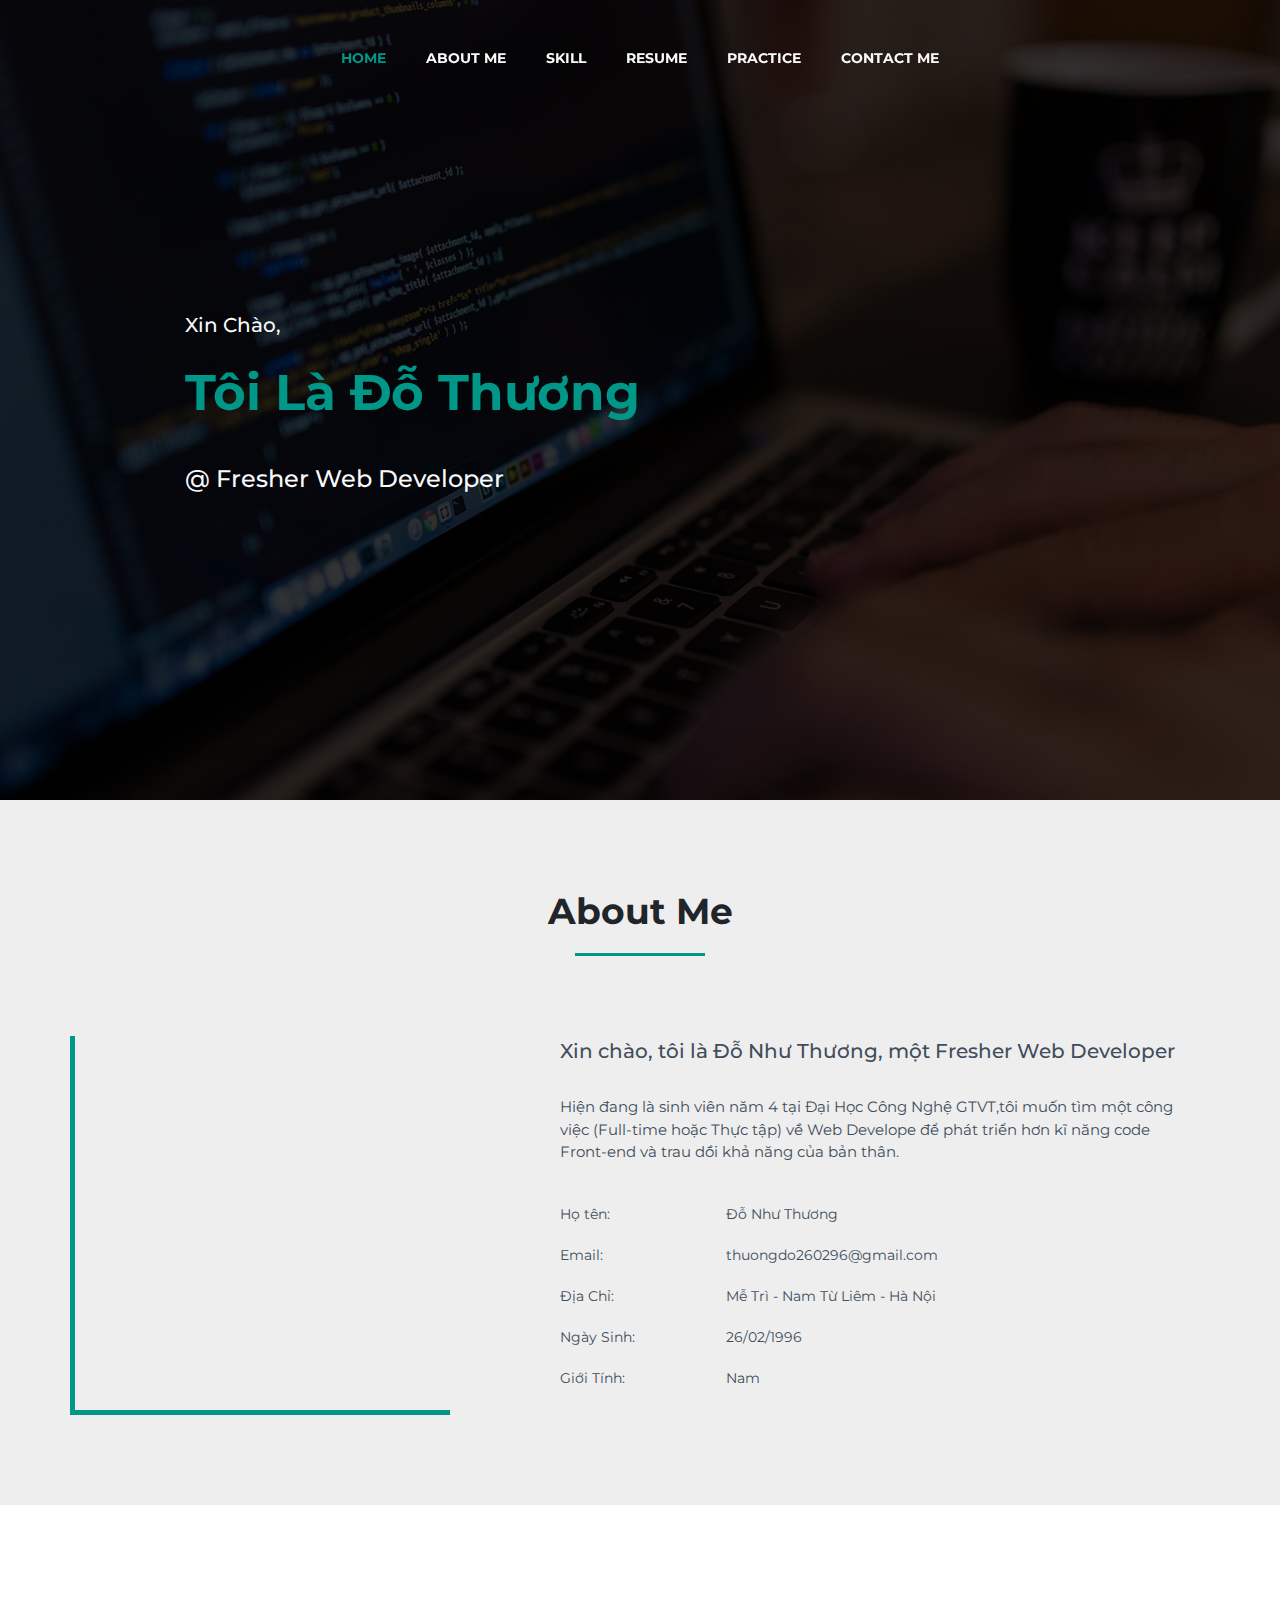
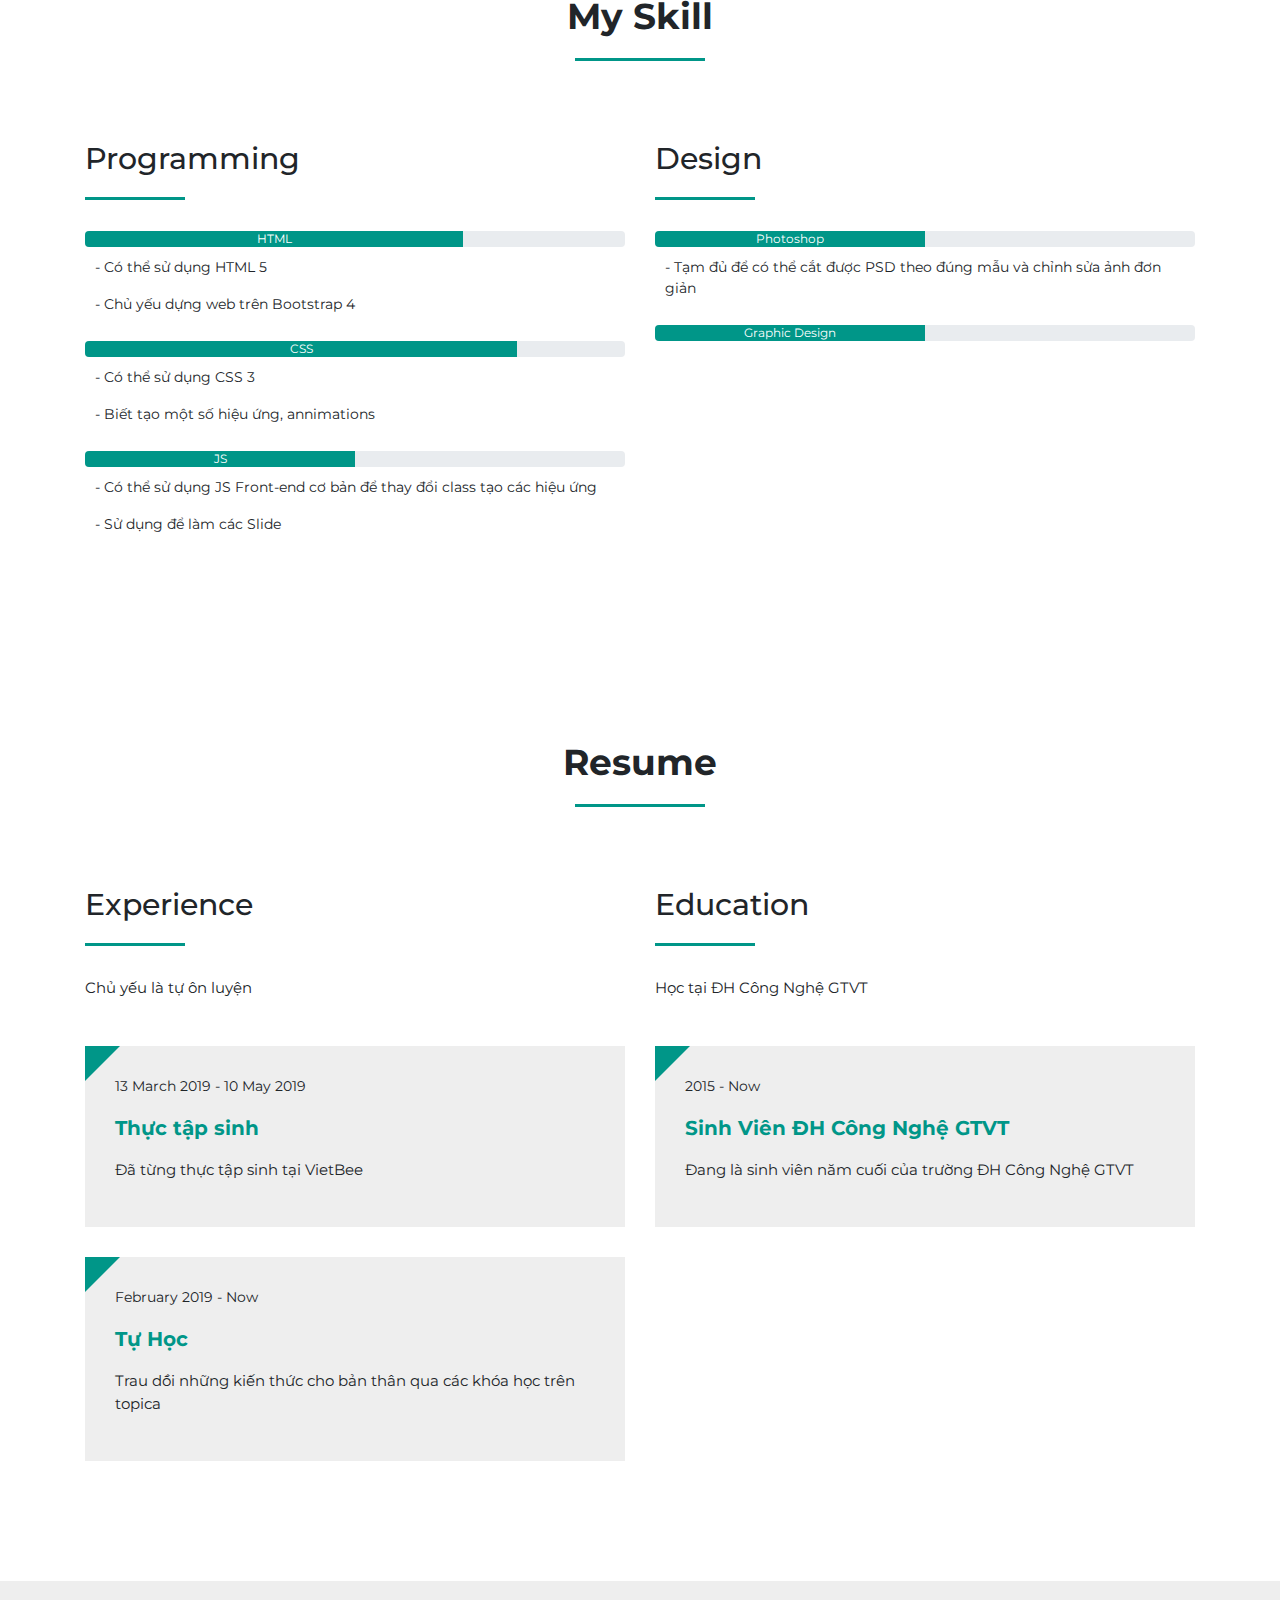
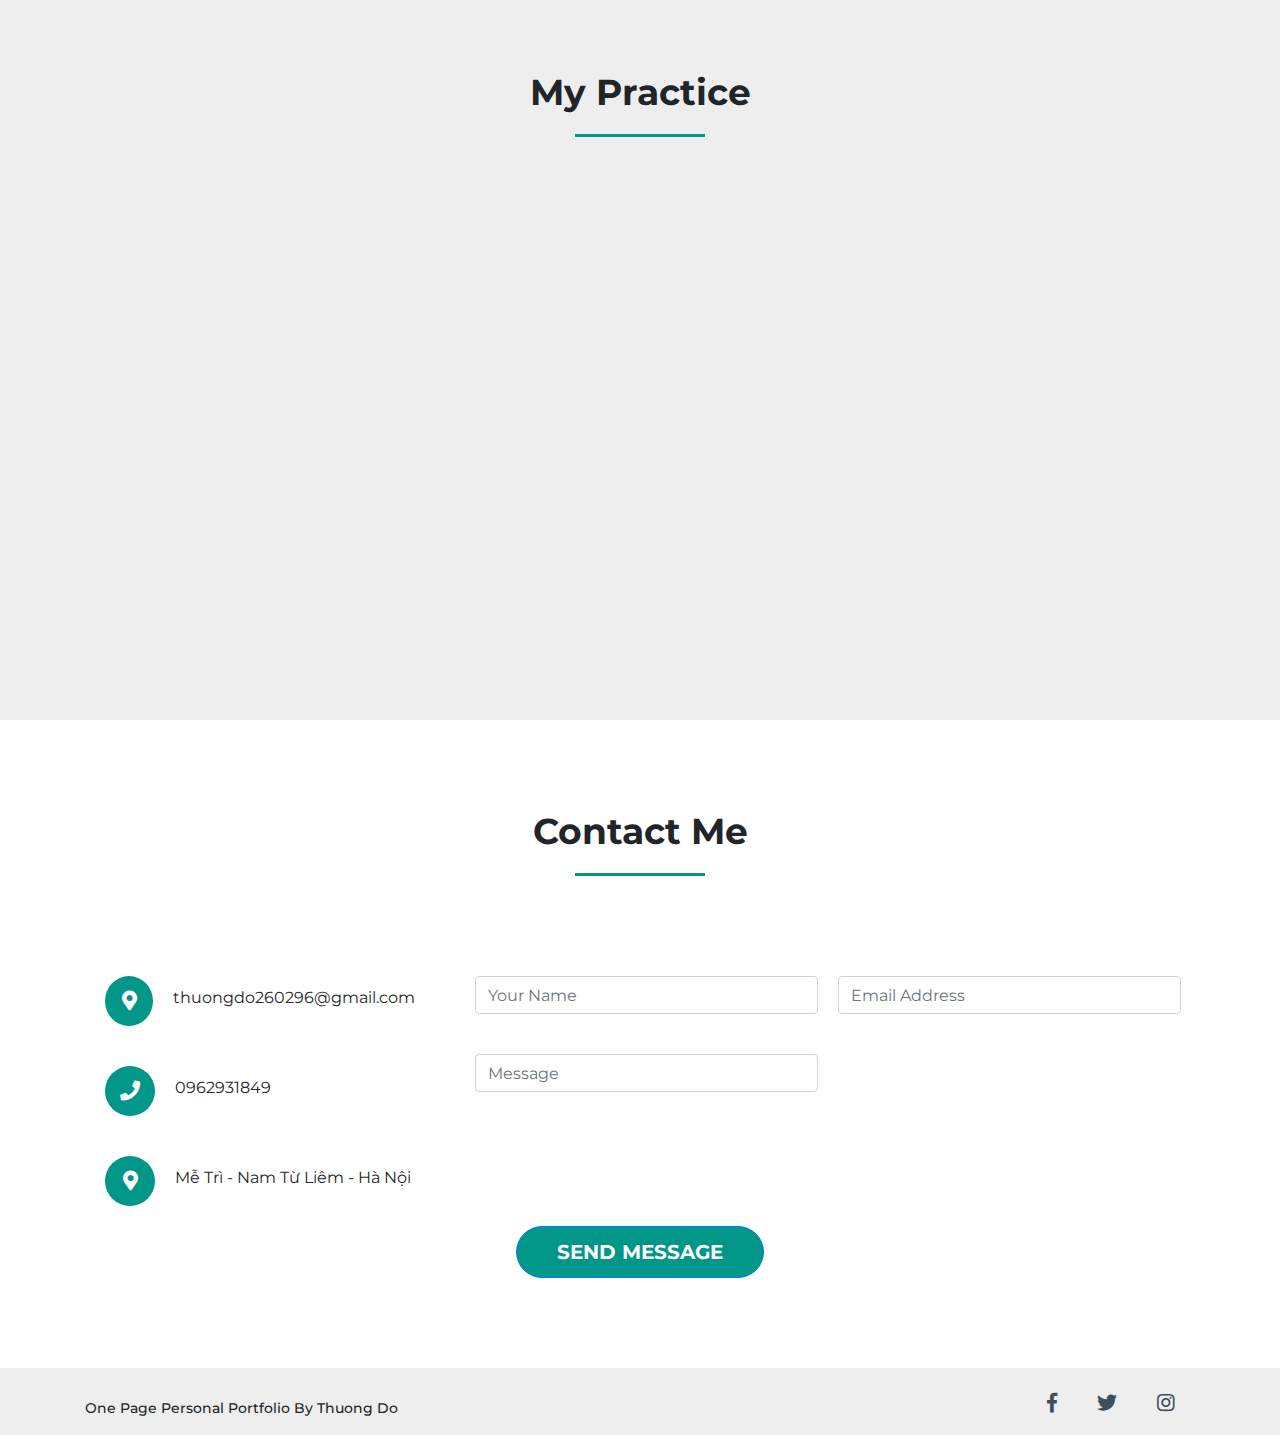
==== index.html @ 025bde71 "Create index.html" ====
<!DOCTYPE html>
<html lang="en">

<head>
	<title> Example </title>
	<meta charset="utf-8">
	<meta name="viewport" content="width=device-width, initial-scale=1">
	<link
		href="https://fonts.googleapis.com/css?family=Montserrat:100,100i,200,200i,300,300i,400,400i,500,500i,600,600i,700,700i,800,800i,900,900i&amp;subset=vietnamese"
		rel="stylesheet">
	<link rel="stylesheet" href="vendor/css/bootstrap.css">
	<link rel="stylesheet" href="fonts/css/all.css">
	<link rel="stylesheet" href="1.css">
</head>

<body>
	<header>
		<nav id="navigation" class="navbar navbar-expand-sm navbar-dark  fixed-top menu">
			<div class="container">
				<button class="navbar-toggler d-lg-none" type="button" data-toggle="collapse"
					data-target="#collapsibleNavId" aria-controls="collapsibleNavId" aria-expanded="false"
					aria-label="Toggle navigation">
					<span class="navbar-toggler-icon"></span>
				</button>
				<div class="collapse navbar-collapse " id="collapsibleNavId">
					<ul class="navbar-nav m-auto">
						<li class="nav-item active">
							<a class="nav-link" href="#">Home</a>
						</li>
						<li class="nav-item">
							<a class="nav-link" href="#">About Me</a>
						</li>
						<li class="nav-item">
							<a class="nav-link" href="#">Skill</a>
						</li>
						<li class="nav-item">
							<a class="nav-link" href="#">Resume</a>
						</li>
						<li class="nav-item">
							<a class="nav-link" href="#">Practice</a>
						</li>
						<li class="nav-item">
							<a class="nav-link" href="#">Contact Me</a>
						</li>
					</ul>
				</div>
			</div>
		</nav>
	</header>
	<!-- End Header -->
	<main>
		<section id="Introduce">
			<div class="container">
				<div class="row">
					<div class="col-sm-6 intro">
						<span>Xin Chào,</span>
						<p class="name">Tôi Là Đỗ Thương</p>
						<p class="job">@ Fresher Web Developer</p>
					</div>
				</div>
			</div>
		</section>
		<section id="About-me">
			<div class="container">
				<h1 class="header_title">About Me</h1>
				<div class="row">
					<div class="col-sm-4 avarta">
						<img src="https://scontent.fhan2-3.fna.fbcdn.net/v/t1.0-9/54437159_595317554268062_2509878183684210688_n.jpg?_nc_cat=109&_nc_oc=AQnxpzO6YaWJVeVp0jOfF9RbmzqZk8jKT8-nE5zVqW6E3BpyYGpbSX0KFMgCcY5oJwk&_nc_ht=scontent.fhan2-3.fna&oh=e70c04e8e7067ce0556969208865bcb5&oe=5D6D8E7A"
							alt="" class="img-fluid">
					</div>
					<div class="col-sm-1"></div>
					<div class="col-sm-7 information">
						<span>Xin chào, tôi là Đỗ Như Thương, một Fresher Web Developer</span>
						<p>Hiện đang là sinh viên năm 4 tại Đại Học Công Nghệ GTVT,tôi muốn tìm một công việc (Full-time
							hoặc Thực tập) về Web Develope để phát triển hơn kĩ năng code Front-end và trau dồi khả năng
							của bản thân. </p>
						<table class="table">
							<tbody>
								<tr>
									<td class="_1st">Họ tên:</td>
									<td class="_2nd">Đỗ Như Thương</td>
								</tr>
								<tr>
									<td class="_1st">Email:</td>
									<td class="_2nd">thuongdo260296@gmail.com</td>
								</tr>
								<tr>
									<td class="_1st">Địa Chỉ:</td>
									<td class="_2nd">Mễ Trì - Nam Từ Liêm - Hà Nội</td>
								</tr>
								<tr>
									<td class="_1st">Ngày Sinh:</td>
									<td class="_2nd">26/02/1996</td>
								</tr>
								<tr>
									<td class="_1st">Giới Tính:</td>
									<td class="_2nd">Nam</td>
								</tr>
							</tbody>
						</table>
					</div>
				</div>
			</div>
		</section>
		<section id="Skill">
			<div class="container">
				<h1 class="header_title">My Skill</h1>
				<div class="row">
					<div class="col-sm-6">
							<h2 class="skill-title">Programming</h2>
						<div class="_1line">
							<div class="subject">
								<div class="progress">
									<div class="progress-bar" role="progressbar" style="width: 70%;" aria-valuenow="25"
										aria-valuemin="0" aria-valuemax="100">HTML</div>
								</div>
							</div>
							<div class="subject-title">
								<p>- Có thể sử dụng HTML 5</p>
								<p>- Chủ yếu dựng web trên Bootstrap 4</p>
							</div>
						</div>
						<div class="_1line">
							<div class="subject">
								<div class="progress">
									<div class="progress-bar" role="progressbar" style="width: 80%;" aria-valuenow="25"
										aria-valuemin="0" aria-valuemax="100">CSS</div>
								</div>
							</div>
							<div class="subject-title">
								<p>- Có thể sử dụng CSS 3 </p>
								<p>- Biết tạo một số hiệu ứng, annimations</p>
							</div>
						</div>
						<div class="_1line">
							<div class="subject">
								<div class="progress">
									<div class="progress-bar" role="progressbar" style="width: 50%;" aria-valuenow="25"
										aria-valuemin="0" aria-valuemax="100">JS</div>
								</div>
							</div>
							<div class="subject-title">
								<p>- Có thể sử dụng JS Front-end cơ bản để thay đổi class tạo các hiệu ứng</p>
								<p>- Sử dụng để làm các Slide</p>
							</div>
						</div>
					</div>
					<div class="col-sm-6">
							<h2 class="skill-title">Design</h2>
						<div class="_1line">
							<div class="subject">
								<div class="progress">
									<div class="progress-bar" role="progressbar" style="width: 50%;" aria-valuenow="25"
										aria-valuemin="0" aria-valuemax="100">Photoshop</div>
								</div>
							</div>
							<div class="subject-title">
								<p>- Tạm đủ để có thể cắt được PSD theo đúng mẫu và chỉnh sửa ảnh đơn giản </p>		
							</div>
						</div>
						<div class="_1line">
								<div class="subject">
									<div class="progress">
										<div class="progress-bar" role="progressbar" style="width: 50%;" aria-valuenow="25"
											aria-valuemin="0" aria-valuemax="100">Graphic Design</div>
									</div>
								</div>
							</div>
					</div>
					</div>
				</div>
			</div>
		</section>
		<section id="Resume">
			<div class="container">
				<h1 class="header_title">Resume</h1>
				<div class="row">
					<div class="col-sm-6">
						<h2 class="skill-title">Experience</h2>
						<p class="skill-title_more">Chủ yếu là tự ôn luyện</p>
						<div class="_1block">
							<p class="time">13 March 2019 - 10 May 2019</p>
							<p class="title-job">Thực tập sinh</p>
							<p class="detail-job">Đã từng thực tập sinh tại VietBee</p>
						</div>
						<div class="_1block">
							<p class="time">  February 2019 - Now</p>
							<p class="title-job">Tự Học</p>
							<p class="detail-job">Trau dồi những kiến thức cho bản thân qua các khóa học trên topica</p>
						</div>
					</div>
					<div class="col-sm-6">
						<h2 class="skill-title">Education</h2>
						<p class="skill-title_more">Học tại ĐH Công Nghệ GTVT</p>
						<div class="_1block">
							<p class="time">2015 - Now</p>
							<p class="title-job">Sinh Viên ĐH Công Nghệ GTVT</p>
							<p class="detail-job">Đang là sinh viên năm cuối của trường ĐH Công Nghệ GTVT</p>
						</div>
					</div>
				</div>
			</div>
		</section>
		<section id="Pratice">
			<div class="container">
				<h2 class="header_title">My Practice</h2>
				<div class="project">
				<div class="row">
					<div class="col-sm-4">
						<div class="_1prj">
							<div class="thumbnails">
								<img src="images/web1.png" alt="" class="img-fluid">
							</div>
							<a href="" class="title-prj">Fix</a>
							<p class="detail-prj">
								-One Page <br>
								-Xây dựng dựa trên Bootstrap 4 <br>
								-Responsive(Mobile Only)
							</p>
							<a href="" class="download">
								<i class="fas fa-download"></i>
								Download Source
							</a>
						</div>
					</div>
					<div class="col-sm-4">
						<div class="_1prj">
							<div class="thumbnails">
								<img src="images/Web2.png" alt=""class="img-fluid">
							</div>
							<a href="" class="title-prj">The Fox</a>
							<p class="detail-prj">
								-One Page <br>
								-Xây dựng dựa trên HTML 5 <br>
								-Sử dụng js để làm slide 
							</p>
							<a href="" class="download">
								<i class="fas fa-download"></i>
								Download Source
							</a>
						</div>
					</div>
					<div class="col-sm-4">
						<div class="_1prj">
							<div class="thumbnails">
								<img src="images/Web3.png" alt=""
									class="img-fluid">
							</div>
							<a href="" class="title-prj">Portfolio</a>
							<p class="detail-prj">
								-One Page <br>
								-Xây dựng dựa trên Bootstrap 4 <br>
								-Responsive
							</p>
							<a href="" class="download">
								<i class="fas fa-download"></i>
								Download Source
							</a>
						</div>
					</div>
					</div>
				</div>
			</div>
		</section>
		<section id="Contact">
			<div class="container">
				<h2 class="header_title">Contact Me</h2>
				<div class="row">
					<div class="col-sm-4">
						<div class="_1block_info">
							<div class="icon">
								<i class="fas fa-map-marker-alt"></i>
							</div>
							<div class="detail">
								<p>thuongdo260296@gmail.com</p>
							</div>
						</div>
						<div class="_1block_info">
							<div class="icon">
								<i class="fas fa-phone" class="icon-phone"></i>
							</div>
							<div class="detail">
								<p>0962931849</p>
							</div>
						</div>
						<div class="_1block_info">
							<div class="icon">
								<i class="fas fa-map-marker-alt" class="icon"></i>
							</div>
							<div class="detail">
								<p>Mễ Trì - Nam Từ Liêm - Hà Nội</p>
							</div>
						</div>
					</div>
					<div class="col-sm-8">
						<form action="trangchu.php" name="formBlock">
							<div class="form-row name">
								<input type="mame" class="form-control" name="" id="" aria-describedby=""
									placeholder="Your Name">
							</div>
							<div class="form-row email">
								<input type="email" class="form-control" name="" id="" aria-describedby=""
									placeholder="Email Address">
							</div>
							<div class="form-row message">
								<input type="massage" class="form-control" name="" id="" aria-describedby=""
									placeholder="Message">
							</div>
						</form>
					</div>
					<div class="btn_message">
							<a name="" id="" class="btn btn-primary" href="#" role="button">Send Message</a>
					</div>
				</div>
			</div>
		</section>
	</main>
	<footer>
		<div id="footer">
		<div class="container">
			<div class="row">
				<div class="col-sm-6">
						<p class="coder">
								One Page Personal Portfolio By Thuong Do
							</p>
				</div>
				<div class="col-sm-6">
				<div class="social">
					<ul>
						<li><a href=""><i class="fab fa-facebook-f"></i></a></li>
						<li><a href=""><i class="fab fa-twitter"></i></a></li>
						<li><a href=""><i class="fab fa-instagram"></i></a></li>
					</ul>
				</div>
				</div>
			</div>
		</div>
	</div>
	</footer>


	<script src="https://code.jquery.com/jquery-3.3.1.slim.min.js"
		integrity="sha384-q8i/X+965DzO0rT7abK41JStQIAqVgRVzpbzo5smXKp4YfRvH+8abtTE1Pi6jizo"
		crossorigin="anonymous"></script>
	<script src="https://cdnjs.cloudflare.com/ajax/libs/popper.js/1.14.7/umd/popper.min.js"
		integrity="sha384-UO2eT0CpHqdSJQ6hJty5KVphtPhzWj9WO1clHTMGa3JDZwrnQq4sF86dIHNDz0W1"
		crossorigin="anonymous"></script>
	<script src="https://stackpath.bootstrapcdn.com/bootstrap/4.3.1/js/bootstrap.min.js"
		integrity="sha384-JjSmVgyd0p3pXB1rRibZUAYoIIy6OrQ6VrjIEaFf/nJGzIxFDsf4x0xIM+B07jRM"
		crossorigin="anonymous"></script>
	<script type="text/javascript" src="1.js"></script>
</body>

</html>
---- 1.css ----
*{margin: 0; padding: 0;} 
/* Navigation */
body,html{
    font-family: 'Montserrat', sans-serif;
}
#navigation #collapsibleNavId ul.navbar-nav li.nav-item{
    list-style: none;
}
#navigation #collapsibleNavId ul.navbar-nav li.nav-item a.nav-link{
    font-size: 14px;
    color: #fafafa;
    font-weight: bold;
    text-transform: uppercase;
    text-decoration: none;
    padding: 40px 20px;
    transition: .4s;
}
#navigation #collapsibleNavId ul.navbar-nav li.nav-item.active a.nav-link,
#navigation #collapsibleNavId ul.navbar-nav li.nav-item:hover a.nav-link{
    color: #009688!important;
}
#Introduce{
    background-size: cover;
    background-attachment: fixed;
    height: 800px;
    background-position: center center;
    background-image: linear-gradient( rgba(0,0,0,0.8), rgba(0,0,0,0.8)), url(images/bg.jpeg);
}

#Introduce .intro{
    padding-top: 310px;
    margin-left: 100px;
}
#Introduce .intro span {
    color: #fafafa;
    font-size: 20px;
    font-weight: 500;
}
#Introduce .intro .name{
    color:#009688;
    font-size: 50px;
    font-weight: 700;
    padding: 15px 0;
    display: block;
    animation: fadeInLeft 1s forwards;
    animation-delay: 0.2s;
}

#Introduce .intro .job {
    color: #fafafa;
    font-size: 24px;
    font-weight: 500;
    animation: fadeInLeft 1s forwards;
    animation-delay: 0.4s;
}
@-webkit-keyframes fadeInLeft{
    from{
        transform: translateX(-100px);
        opacity: 0;
    }
    to{
        transform: translateX(0);
        opacity: 1;
    }
}

#About-me,
#Pratice
{
    padding: 90px 0;
    background: #EEEEEE;
}
#Skill,
#Resume,
#Contact
{
    padding: 90px 0;
}

#About-me .header_title,
#Skill .header_title,
#Resume .header_title,
#Pratice .header_title,
#Contact .header_title{
    font-size: 36px;
    font-weight: 700;
    text-align: center;
    padding-bottom: 10px;
    margin-bottom: 50px;
}

#About-me .header_title::after,
#Skill .header_title::after,
#Resume .header_title::after,
#Pratice .header_title::after,
#Contact .header_title::after{
    content: '';
    background: #009688;
    display: block;
    height: 3px;
    width: 130px;
    margin: 20px auto;
}

#About-me .avarta{
    padding: 0 0 10px 10px;
    border-left: 5px solid #009688;
    border-bottom: 5px solid #009688;
}

#About-me .information span {
    font-size: 20px;
    font-weight: 500;
    color: #404D5B;
}

#About-me .information p {
    font-size: 15px;
    font-weight: 400;
    color: #404D5B;
    margin: 30px 0;
}

#About-me .information .table tbody tr td{
    font-size: 14px;
    font-weight: 400;
    color: #404D5B;
    padding: 10px 0;
    border: none;
}

#Skill ._1line .subject-title{
    font-size: 14px;
    font-weight: 400;
    padding: 10px 10px;
}
#Resume ._1block{
    background: #EEEEEE;
    position: relative; 
    padding: 30px;
    margin-bottom: 30px;
}
#Resume ._1block:hover {
    box-shadow: 0px 4px 1px 0 #00000038;
}
#Resume ._1block::after{
    content: "";
    position: absolute;
    top: 0;
    left: 0;
    z-index: 3;
    width: 0;
    height:0;
    border-left: 35px solid #009688;
    border-bottom: 35px solid transparent;
}
#Resume  h2.skill-title,
#Skill h2.skill-title{
    font-size: 30px;
    font-weight: 500;
    text-align: left;
    padding-bottom: 23px;
}

#Resume  h2.skill-title::after,
#Skill h2.skill-title::after{
    content: '';
    background: #009688;
    display: block;
    height: 3px;
    width: 100px;
    margin-right: 20px auto;
    margin-top: 20px;
}

#Resume p.skill-title_more{
    font-size: 15px;
    font-weight: 400px;
    padding-bottom: 30px;
}

#Resume ._1block p.time{
    font-size: 14px;
    font-weight: 400;
}
#Resume ._1block p.title-job {
    font-size: 20px;
    font-weight: 700;
    color: #009688;
}
#Resume ._1block p.detail-job{
    font-size: 15px;
    font-weight: 400;
}
#Pratice ._1prj{
    background: #EEEEEE;
}

#Pratice ._1prj:hover{
    border: 1px solid #009688;
    opacity: 1;
    visibility: visible;
}
#Pratice ._1prj a.title-prj{
    font-size: 24px;
    font-weight: 500;
    color: #009688;
    text-align: center;
    text-decoration: none;
    display: block;
    margin: 10px 0;
}

#Pratice ._1prj p.detail-prj{
    font-size: 14px;
    font-weight: 400;
    padding: 0 10px;
    padding-bottom: 40px;
}
#Pratice ._1prj a.download{
    font-size: 14px;
    font-weight: 500;
    background: #009688;
    text-decoration: none;
    color: #fafafa;
    display: block;
    border-radius: 2px;
    padding: 10px 20px;
    transition: 0.4s;
}

#Contact ._1block_info {
    display: flex;
    justify-content: center;
    align-items: center;
    padding: 20px 20px;
}
#Contact ._1block_info .icon{
    width: 50px;
    height: 50px;
    line-height: 50px;
    text-decoration: none;
    font-size: 20px;
    text-align: center;
    display: block;
    border-radius: 50%;
    background: #009688;
    color: #fff;
}

#Contact ._1block_info .detail{
    font-size: 16px;
    font-weight: 400;
    flex-grow: 1;
    padding-top: 10px;
    padding-left: 20px;
}

.form-row {
    width: 47%;
    float: left;
    margin: 20px 10px;
} 
#Contact .btn_message{
    margin: auto;   
}
#Contact .btn_message a{
    text-align: center;
    border-radius: 40px;
    background: #009688;
    font-size: 20px;
    font-weight: 700;
    padding: 10px 40px;
    text-transform: uppercase;
}
#Contact .btn_message:hover a{
    color: #009688;
    border: 1px solid #009688;
    background: #ffff;
}

#footer  {
    background: #EEEEEE;
}
#footer .coder{
    font-size: 14px;
    font-weight: 500;
    padding-top: 30px;
}
#footer .social ul{
    float: right;
    list-style: none;
    margin-top: 20px;
}
#footer .social ul li{
    float: left;
    transition: 0.4s;
}

#footer .social ul li a{
    font-size: 20px;
    margin: 0 20px;
    color: #404D5B;
}

#footer .social ul li:hover a{
    color: #009688;
}

.progress-bar{
    background: #009688;
}

/* hieu ung scroll */
.menu.bg {
    background: #404D5B;
    border-bottom: 1px solid #555555;
    box-shadow: 0px 1px 20px 0px #00000042;
    margin-bottom: 0 !important;
    height: 60px;
    transition: 0.4s;
}
.project{
    opacity: 0;
}
.dilen{
	animation: cdlen 1s ease forwards;
}

@-webkit-keyframes cdlen {
	from{transform: translateY(100px); opacity: 0;}
	to{transform: translateY(0px); opacity: 1;}
}

@media(max-width: 576px){
    *{}
    .menu{
        background: #404D5B!important;
    }
    #navigation #collapsibleNavId ul.navbar-nav li.nav-item a.nav-link{
        padding: 10px;
    }

    #Introduce{
        height: 400px;
    }
    #Introduce .intro{
        padding-top: 200px;
    }
    #Introduce .intro span {
        font-size: 20px;
    }
    #Introduce .intro .name{
        font-size: 30px;
    }
    
    #Introduce .intro .job {
        font-size: 15px;
    }
}
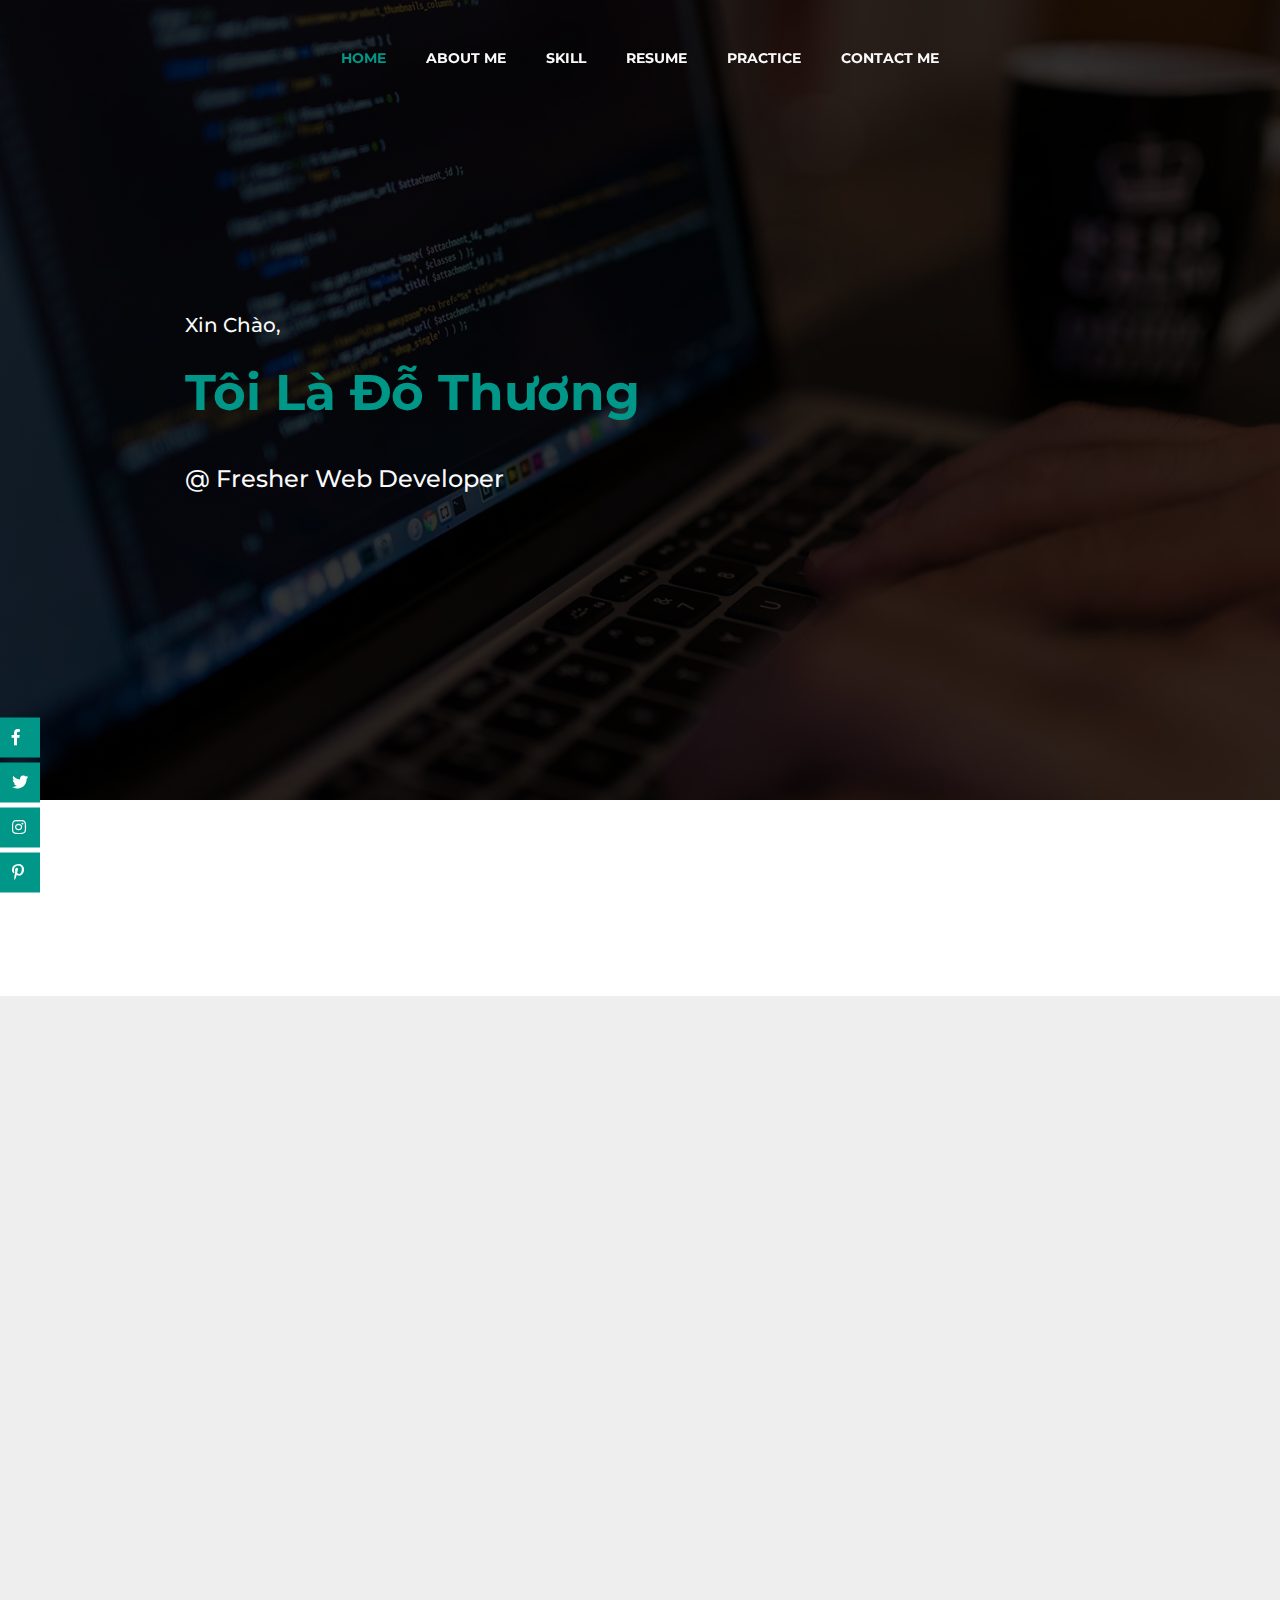
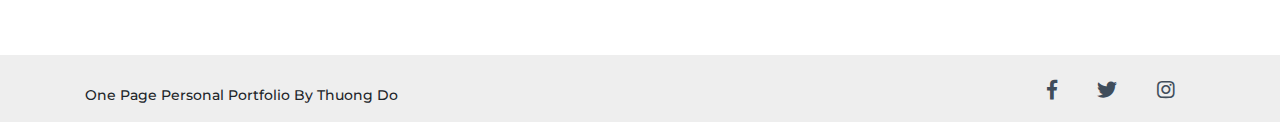
==== commit c76a601e: "Create home page" ====
--- a/index.html
+++ b/index.html
@@ -2,7 +2,7 @@
 <html lang="en">
 
 <head>
-	<title> Example </title>
+	<title> CV ThuongDo </title>
 	<meta charset="utf-8">
 	<meta name="viewport" content="width=device-width, initial-scale=1">
 	<link
@@ -11,6 +11,7 @@
 	<link rel="stylesheet" href="vendor/css/bootstrap.css">
 	<link rel="stylesheet" href="fonts/css/all.css">
 	<link rel="stylesheet" href="1.css">
+	<link rel="stylesheet" href="animate.css">
 </head>
 
 <body>
@@ -28,19 +29,19 @@
 							<a class="nav-link" href="#">Home</a>
 						</li>
 						<li class="nav-item">
-							<a class="nav-link" href="#">About Me</a>
-						</li>
-						<li class="nav-item">
-							<a class="nav-link" href="#">Skill</a>
-						</li>
-						<li class="nav-item">
-							<a class="nav-link" href="#">Resume</a>
-						</li>
-						<li class="nav-item">
-							<a class="nav-link" href="#">Practice</a>
-						</li>
-						<li class="nav-item">
-							<a class="nav-link" href="#">Contact Me</a>
+							<a class="nav-link" href="#About-me">About Me</a>
+						</li>
+						<li class="nav-item">
+							<a class="nav-link" href="#Skill">Skill</a>
+						</li>
+						<li class="nav-item">
+							<a class="nav-link" href="#Resume">Resume</a>
+						</li>
+						<li class="nav-item">
+							<a class="nav-link" href="#Pratice">Practice</a>
+						</li>
+						<li class="nav-item">
+							<a class="nav-link" href="#Contact">Contact Me</a>
 						</li>
 					</ul>
 				</div>
@@ -60,19 +61,26 @@
 				</div>
 			</div>
 		</section>
+		<div class="social-sticky">
+				<ul>
+					<li><a href=""><i class="fab fa-facebook-f"></i></a></li>
+					<li><a href=""><i class="fab fa-twitter"></i></a></li>
+					<li><a href=""><i class="fab fa-instagram"></i></a></li>
+					<li><a href=""><i class="fab fa-pinterest-p"></i></a></li>
+				</ul>
+			</div>
 		<section id="About-me">
 			<div class="container">
-				<h1 class="header_title">About Me</h1>
-				<div class="row">
-					<div class="col-sm-4 avarta">
+				<h1 class="header_title wow fadeInDown">About Me</h1>
+				<div class="row">
+					<div class="col-sm-4 avarta wow fadeInLeft">
 						<img src="https://scontent.fhan2-3.fna.fbcdn.net/v/t1.0-9/54437159_595317554268062_2509878183684210688_n.jpg?_nc_cat=109&_nc_oc=AQnxpzO6YaWJVeVp0jOfF9RbmzqZk8jKT8-nE5zVqW6E3BpyYGpbSX0KFMgCcY5oJwk&_nc_ht=scontent.fhan2-3.fna&oh=e70c04e8e7067ce0556969208865bcb5&oe=5D6D8E7A"
 							alt="" class="img-fluid">
 					</div>
 					<div class="col-sm-1"></div>
-					<div class="col-sm-7 information">
+					<div class="col-sm-7 information wow bounceInRight" data-wow-delay="0.4s">
 						<span>Xin chào, tôi là Đỗ Như Thương, một Fresher Web Developer</span>
-						<p>Hiện đang là sinh viên năm 4 tại Đại Học Công Nghệ GTVT,tôi muốn tìm một công việc (Full-time
-							hoặc Thực tập) về Web Develope để phát triển hơn kĩ năng code Front-end và trau dồi khả năng
+						<p>Hiện đang là sinh viên năm 4 tại Đại Học Công Nghệ GTVT,tôi muốn tìm một công việc ( Intern/Fresher ) về Web Develope để phát triển hơn kĩ năng code Front-end và trau dồi khả năng
 							của bản thân. </p>
 						<table class="table">
 							<tbody>
@@ -104,16 +112,19 @@
 		</section>
 		<section id="Skill">
 			<div class="container">
-				<h1 class="header_title">My Skill</h1>
-				<div class="row">
-					<div class="col-sm-6">
-							<h2 class="skill-title">Programming</h2>
-						<div class="_1line">
-							<div class="subject">
-								<div class="progress">
-									<div class="progress-bar" role="progressbar" style="width: 70%;" aria-valuenow="25"
-										aria-valuemin="0" aria-valuemax="100">HTML</div>
-								</div>
+				<h1 class="header_title wow shake">My Skill</h1>
+				<div class="row">
+					<div class="col-sm-6 wow fadeInLeft">
+						<h2 class="skill-title">Programming</h2>
+						<p class="skill_title_more">Click vào các thanh tiến trình để có thể biết thêm thông tin chi tiết về kĩ năng</p>
+						<div class="_1line">
+							<div class="subject">
+								<div class="subject-title">HTML</div>
+								<div class="subject-value">70%</div>
+							</div>
+							<div class="progress">
+								<div class="progress-bar " role="progressbar" style="width: 70%;" aria-valuenow="70"
+									aria-valuemin="0" aria-valuemax="100"></div>
 							</div>
 							<div class="subject-title">
 								<p>- Có thể sử dụng HTML 5</p>
@@ -122,11 +133,14 @@
 						</div>
 						<div class="_1line">
 							<div class="subject">
-								<div class="progress">
-									<div class="progress-bar" role="progressbar" style="width: 80%;" aria-valuenow="25"
-										aria-valuemin="0" aria-valuemax="100">CSS</div>
-								</div>
-							</div>
+								<div class="subject-title">CSS</div>
+								<div class="subject-value">80%</div>
+							</div>
+							<div class="progress">
+								<div class="progress-bar" role="progressbar" style="width: 80%;" aria-valuenow="25"
+									aria-valuemin="0" aria-valuemax="100"></div>
+							</div>
+
 							<div class="subject-title">
 								<p>- Có thể sử dụng CSS 3 </p>
 								<p>- Biết tạo một số hiệu ứng, annimations</p>
@@ -134,10 +148,12 @@
 						</div>
 						<div class="_1line">
 							<div class="subject">
-								<div class="progress">
-									<div class="progress-bar" role="progressbar" style="width: 50%;" aria-valuenow="25"
-										aria-valuemin="0" aria-valuemax="100">JS</div>
-								</div>
+								<div class="subject-title">JS</div>
+								<div class="subject-value">50%</div>
+							</div>
+							<div class="progress">
+								<div class="progress-bar" role="progressbar" style="width: 50%;" aria-valuenow="25"
+									aria-valuemin="0" aria-valuemax="100"></div>
 							</div>
 							<div class="subject-title">
 								<p>- Có thể sử dụng JS Front-end cơ bản để thay đổi class tạo các hiệu ứng</p>
@@ -145,37 +161,44 @@
 							</div>
 						</div>
 					</div>
-					<div class="col-sm-6">
-							<h2 class="skill-title">Design</h2>
-						<div class="_1line">
-							<div class="subject">
-								<div class="progress">
-									<div class="progress-bar" role="progressbar" style="width: 50%;" aria-valuenow="25"
-										aria-valuemin="0" aria-valuemax="100">Photoshop</div>
-								</div>
-							</div>
+					<div class="col-sm-6 wow fadeInRight" data-wow-delay="0.4s">
+						<h2 class="skill-title">Design</h2>
+						<p class="skill_title_more">Tạm đủ để có thể cắt được PSD theo đúng mẫu và chỉnh sửa ảnh đơn giản</p>
+						<div class="_1line">
+
+							<div class="subject">
+								<div class="subject-title">Photoshop</div>
+								<div class="subject-value">50%</div>
+							</div>
+							<div class="progress">
+								<div class="progress-bar" role="progressbar" style="width: 50%;" aria-valuenow="25"
+									aria-valuemin="0" aria-valuemax="100"></div>
+							</div>
+
 							<div class="subject-title">
-								<p>- Tạm đủ để có thể cắt được PSD theo đúng mẫu và chỉnh sửa ảnh đơn giản </p>		
-							</div>
-						</div>
-						<div class="_1line">
-								<div class="subject">
-									<div class="progress">
-										<div class="progress-bar" role="progressbar" style="width: 50%;" aria-valuenow="25"
-											aria-valuemin="0" aria-valuemax="100">Graphic Design</div>
-									</div>
-								</div>
-							</div>
-					</div>
-					</div>
-				</div>
+							</div>
+						</div>
+						<div class="_1line">
+							<div class="subject">
+								<div class="subject-title">Graphic Design</div>
+								<div class="subject-value">50%</div>
+							</div>
+							<div class="progress">
+								<div class="progress-bar" role="progressbar" style="width: 50%;" aria-valuenow="25"
+									aria-valuemin="0" aria-valuemax="100"></div>
+							</div>
+
+						</div>
+					</div>
+				</div>
+			</div>
 			</div>
 		</section>
 		<section id="Resume">
 			<div class="container">
-				<h1 class="header_title">Resume</h1>
-				<div class="row">
-					<div class="col-sm-6">
+				<h1 class="header_title wow bounce">Resume</h1>
+				<div class="row">
+					<div class="col-sm-6 wow bounceInLeft">
 						<h2 class="skill-title">Experience</h2>
 						<p class="skill-title_more">Chủ yếu là tự ôn luyện</p>
 						<div class="_1block">
@@ -184,12 +207,12 @@
 							<p class="detail-job">Đã từng thực tập sinh tại VietBee</p>
 						</div>
 						<div class="_1block">
-							<p class="time">  February 2019 - Now</p>
+							<p class="time"> February 2019 - Now</p>
 							<p class="title-job">Tự Học</p>
-							<p class="detail-job">Trau dồi những kiến thức cho bản thân qua các khóa học trên topica</p>
-						</div>
-					</div>
-					<div class="col-sm-6">
+							<p class="detail-job">Trau dồi những kiến thức cho bản thân qua các khóa học trên mạng</p>
+						</div>
+					</div>
+					<div class="col-sm-6 wow bounceInRight" data-wow-delay="0.4s">
 						<h2 class="skill-title">Education</h2>
 						<p class="skill-title_more">Học tại ĐH Công Nghệ GTVT</p>
 						<div class="_1block">
@@ -203,70 +226,69 @@
 		</section>
 		<section id="Pratice">
 			<div class="container">
-				<h2 class="header_title">My Practice</h2>
+				<h2 class="header_title wow bounce">My Practice</h2>
 				<div class="project">
-				<div class="row">
-					<div class="col-sm-4">
-						<div class="_1prj">
-							<div class="thumbnails">
-								<img src="images/web1.png" alt="" class="img-fluid">
-							</div>
-							<a href="" class="title-prj">Fix</a>
-							<p class="detail-prj">
-								-One Page <br>
-								-Xây dựng dựa trên Bootstrap 4 <br>
-								-Responsive(Mobile Only)
-							</p>
-							<a href="" class="download">
-								<i class="fas fa-download"></i>
-								Download Source
-							</a>
-						</div>
-					</div>
-					<div class="col-sm-4">
-						<div class="_1prj">
-							<div class="thumbnails">
-								<img src="images/Web2.png" alt=""class="img-fluid">
-							</div>
-							<a href="" class="title-prj">The Fox</a>
-							<p class="detail-prj">
-								-One Page <br>
-								-Xây dựng dựa trên HTML 5 <br>
-								-Sử dụng js để làm slide 
-							</p>
-							<a href="" class="download">
-								<i class="fas fa-download"></i>
-								Download Source
-							</a>
-						</div>
-					</div>
-					<div class="col-sm-4">
-						<div class="_1prj">
-							<div class="thumbnails">
-								<img src="images/Web3.png" alt=""
-									class="img-fluid">
-							</div>
-							<a href="" class="title-prj">Portfolio</a>
-							<p class="detail-prj">
-								-One Page <br>
-								-Xây dựng dựa trên Bootstrap 4 <br>
-								-Responsive
-							</p>
-							<a href="" class="download">
-								<i class="fas fa-download"></i>
-								Download Source
-							</a>
-						</div>
-					</div>
+					<div class="row">
+						<div class="col-sm-4  wow fadeInUp" data-wow-delay="0.4s">
+							<div class="_1prj">
+								<div class="thumbnails">
+									<img src="images/web1.png" alt="" class="img-fluid">
+								</div>
+								<a href="" class="title-prj">Fix</a>
+								<p class="detail-prj">
+									-One Page <br>
+									-Xây dựng dựa trên Bootstrap 4 <br>
+									-Responsive(Mobile Only)
+								</p>
+								<a href="" class="download">
+									<i class="fas fa-download"></i>
+									Download Source
+								</a>
+							</div>
+						</div>
+						<div class="col-sm-4 wow fadeInUp" data-wow-delay="0.8s">
+							<div class="_1prj">
+								<div class="thumbnails">
+									<img src="images/Web2.png" alt="" class="img-fluid">
+								</div>
+								<a href="" class="title-prj">The Fox</a>
+								<p class="detail-prj">
+									-One Page <br>
+									-Xây dựng dựa trên HTML 5 <br>
+									-Sử dụng js để làm slide
+								</p>
+								<a href="" class="download">
+									<i class="fas fa-download"></i>
+									Download Source
+								</a>
+							</div>
+						</div>
+						<div class="col-sm-4 wow fadeInUp" data-wow-delay="1.2s">
+							<div class="_1prj">
+								<div class="thumbnails">
+									<img src="images/Web3.png" alt="" class="img-fluid">
+								</div>
+								<a href="" class="title-prj">Portfolio</a>
+								<p class="detail-prj">
+									-One Page <br>
+									-Xây dựng dựa trên Bootstrap 4 <br>
+									-Responsive
+								</p>
+								<a href="" class="download">
+									<i class="fas fa-download"></i>
+									Download Source
+								</a>
+							</div>
+						</div>
 					</div>
 				</div>
 			</div>
 		</section>
 		<section id="Contact">
 			<div class="container">
-				<h2 class="header_title">Contact Me</h2>
-				<div class="row">
-					<div class="col-sm-4">
+				<h2 class="header_title wow fadeInDown">Contact Me</h2>
+				<div class="row">
+					<div class="col-sm-4 wow bounceInLeft">
 						<div class="_1block_info">
 							<div class="icon">
 								<i class="fas fa-map-marker-alt"></i>
@@ -292,7 +314,7 @@
 							</div>
 						</div>
 					</div>
-					<div class="col-sm-8">
+					<div class="col-sm-8 wow fadeInRight">
 						<form action="trangchu.php" name="formBlock">
 							<div class="form-row name">
 								<input type="mame" class="form-control" name="" id="" aria-describedby=""
@@ -308,8 +330,8 @@
 							</div>
 						</form>
 					</div>
-					<div class="btn_message">
-							<a name="" id="" class="btn btn-primary" href="#" role="button">Send Message</a>
+					<div class="btn_message wow bounceInUp">
+						<a name="" id="" class="btn btn-primary" href="#" role="button">Send Message</a>
 					</div>
 				</div>
 			</div>
@@ -317,25 +339,25 @@
 	</main>
 	<footer>
 		<div id="footer">
-		<div class="container">
-			<div class="row">
-				<div class="col-sm-6">
+			<div class="container">
+				<div class="row">
+					<div class="col-sm-6">
 						<p class="coder">
-								One Page Personal Portfolio By Thuong Do
-							</p>
-				</div>
-				<div class="col-sm-6">
-				<div class="social">
-					<ul>
-						<li><a href=""><i class="fab fa-facebook-f"></i></a></li>
-						<li><a href=""><i class="fab fa-twitter"></i></a></li>
-						<li><a href=""><i class="fab fa-instagram"></i></a></li>
-					</ul>
-				</div>
+							One Page Personal Portfolio By Thuong Do
+						</p>
+					</div>
+					<div class="col-sm-6">
+						<div class="social">
+							<ul>
+								<li><a href=""><i class="fab fa-facebook-f"></i></a></li>
+								<li><a href=""><i class="fab fa-twitter"></i></a></li>
+								<li><a href=""><i class="fab fa-instagram"></i></a></li>
+							</ul>
+						</div>
+					</div>
 				</div>
 			</div>
 		</div>
-	</div>
 	</footer>
 
 
@@ -349,6 +371,7 @@
 		integrity="sha384-JjSmVgyd0p3pXB1rRibZUAYoIIy6OrQ6VrjIEaFf/nJGzIxFDsf4x0xIM+B07jRM"
 		crossorigin="anonymous"></script>
 	<script type="text/javascript" src="1.js"></script>
+	<script src="wow.min.js"></script>
 </body>
 
-</html>+</html>
--- a/1.css
+++ b/1.css
@@ -1,368 +1,422 @@
-*{margin: 0; padding: 0;} 
-/* Navigation */
-body,html{
-    font-family: 'Montserrat', sans-serif;
-}
-#navigation #collapsibleNavId ul.navbar-nav li.nav-item{
-    list-style: none;
-}
-#navigation #collapsibleNavId ul.navbar-nav li.nav-item a.nav-link{
-    font-size: 14px;
-    color: #fafafa;
-    font-weight: bold;
-    text-transform: uppercase;
-    text-decoration: none;
-    padding: 40px 20px;
-    transition: .4s;
-}
-#navigation #collapsibleNavId ul.navbar-nav li.nav-item.active a.nav-link,
-#navigation #collapsibleNavId ul.navbar-nav li.nav-item:hover a.nav-link{
-    color: #009688!important;
-}
-#Introduce{
-    background-size: cover;
-    background-attachment: fixed;
-    height: 800px;
-    background-position: center center;
-    background-image: linear-gradient( rgba(0,0,0,0.8), rgba(0,0,0,0.8)), url(images/bg.jpeg);
-}
-
-#Introduce .intro{
-    padding-top: 310px;
-    margin-left: 100px;
-}
-#Introduce .intro span {
-    color: #fafafa;
-    font-size: 20px;
-    font-weight: 500;
-}
-#Introduce .intro .name{
-    color:#009688;
-    font-size: 50px;
-    font-weight: 700;
-    padding: 15px 0;
-    display: block;
-    animation: fadeInLeft 1s forwards;
-    animation-delay: 0.2s;
-}
-
-#Introduce .intro .job {
-    color: #fafafa;
-    font-size: 24px;
-    font-weight: 500;
-    animation: fadeInLeft 1s forwards;
-    animation-delay: 0.4s;
-}
-@-webkit-keyframes fadeInLeft{
-    from{
-        transform: translateX(-100px);
-        opacity: 0;
-    }
-    to{
-        transform: translateX(0);
-        opacity: 1;
-    }
-}
-
-#About-me,
-#Pratice
-{
-    padding: 90px 0;
-    background: #EEEEEE;
-}
-#Skill,
-#Resume,
-#Contact
-{
-    padding: 90px 0;
-}
-
-#About-me .header_title,
-#Skill .header_title,
-#Resume .header_title,
-#Pratice .header_title,
-#Contact .header_title{
-    font-size: 36px;
-    font-weight: 700;
-    text-align: center;
-    padding-bottom: 10px;
-    margin-bottom: 50px;
-}
-
-#About-me .header_title::after,
-#Skill .header_title::after,
-#Resume .header_title::after,
-#Pratice .header_title::after,
-#Contact .header_title::after{
-    content: '';
-    background: #009688;
-    display: block;
-    height: 3px;
-    width: 130px;
-    margin: 20px auto;
-}
-
-#About-me .avarta{
-    padding: 0 0 10px 10px;
-    border-left: 5px solid #009688;
-    border-bottom: 5px solid #009688;
-}
-
-#About-me .information span {
-    font-size: 20px;
-    font-weight: 500;
-    color: #404D5B;
-}
-
-#About-me .information p {
-    font-size: 15px;
-    font-weight: 400;
-    color: #404D5B;
-    margin: 30px 0;
-}
-
-#About-me .information .table tbody tr td{
-    font-size: 14px;
-    font-weight: 400;
-    color: #404D5B;
-    padding: 10px 0;
-    border: none;
-}
-
-#Skill ._1line .subject-title{
-    font-size: 14px;
-    font-weight: 400;
-    padding: 10px 10px;
-}
-#Resume ._1block{
-    background: #EEEEEE;
-    position: relative; 
-    padding: 30px;
-    margin-bottom: 30px;
-}
-#Resume ._1block:hover {
-    box-shadow: 0px 4px 1px 0 #00000038;
-}
-#Resume ._1block::after{
-    content: "";
-    position: absolute;
-    top: 0;
-    left: 0;
-    z-index: 3;
-    width: 0;
-    height:0;
-    border-left: 35px solid #009688;
-    border-bottom: 35px solid transparent;
-}
-#Resume  h2.skill-title,
-#Skill h2.skill-title{
-    font-size: 30px;
-    font-weight: 500;
-    text-align: left;
-    padding-bottom: 23px;
-}
-
-#Resume  h2.skill-title::after,
-#Skill h2.skill-title::after{
-    content: '';
-    background: #009688;
-    display: block;
-    height: 3px;
-    width: 100px;
-    margin-right: 20px auto;
-    margin-top: 20px;
-}
-
-#Resume p.skill-title_more{
-    font-size: 15px;
-    font-weight: 400px;
-    padding-bottom: 30px;
-}
-
-#Resume ._1block p.time{
-    font-size: 14px;
-    font-weight: 400;
-}
-#Resume ._1block p.title-job {
-    font-size: 20px;
-    font-weight: 700;
-    color: #009688;
-}
-#Resume ._1block p.detail-job{
-    font-size: 15px;
-    font-weight: 400;
-}
-#Pratice ._1prj{
-    background: #EEEEEE;
-}
-
-#Pratice ._1prj:hover{
-    border: 1px solid #009688;
-    opacity: 1;
-    visibility: visible;
-}
-#Pratice ._1prj a.title-prj{
-    font-size: 24px;
-    font-weight: 500;
-    color: #009688;
-    text-align: center;
-    text-decoration: none;
-    display: block;
-    margin: 10px 0;
-}
-
-#Pratice ._1prj p.detail-prj{
-    font-size: 14px;
-    font-weight: 400;
-    padding: 0 10px;
-    padding-bottom: 40px;
-}
-#Pratice ._1prj a.download{
-    font-size: 14px;
-    font-weight: 500;
-    background: #009688;
-    text-decoration: none;
-    color: #fafafa;
-    display: block;
-    border-radius: 2px;
-    padding: 10px 20px;
-    transition: 0.4s;
-}
-
-#Contact ._1block_info {
-    display: flex;
-    justify-content: center;
-    align-items: center;
-    padding: 20px 20px;
-}
-#Contact ._1block_info .icon{
-    width: 50px;
-    height: 50px;
-    line-height: 50px;
-    text-decoration: none;
-    font-size: 20px;
-    text-align: center;
-    display: block;
-    border-radius: 50%;
-    background: #009688;
-    color: #fff;
-}
-
-#Contact ._1block_info .detail{
-    font-size: 16px;
-    font-weight: 400;
-    flex-grow: 1;
-    padding-top: 10px;
-    padding-left: 20px;
-}
-
-.form-row {
-    width: 47%;
-    float: left;
-    margin: 20px 10px;
-} 
-#Contact .btn_message{
-    margin: auto;   
-}
-#Contact .btn_message a{
-    text-align: center;
-    border-radius: 40px;
-    background: #009688;
-    font-size: 20px;
-    font-weight: 700;
-    padding: 10px 40px;
-    text-transform: uppercase;
-}
-#Contact .btn_message:hover a{
-    color: #009688;
-    border: 1px solid #009688;
-    background: #ffff;
-}
-
-#footer  {
-    background: #EEEEEE;
-}
-#footer .coder{
-    font-size: 14px;
-    font-weight: 500;
-    padding-top: 30px;
-}
-#footer .social ul{
-    float: right;
-    list-style: none;
-    margin-top: 20px;
-}
-#footer .social ul li{
-    float: left;
-    transition: 0.4s;
-}
-
-#footer .social ul li a{
-    font-size: 20px;
-    margin: 0 20px;
-    color: #404D5B;
-}
-
-#footer .social ul li:hover a{
-    color: #009688;
-}
-
-.progress-bar{
-    background: #009688;
-}
-
-/* hieu ung scroll */
-.menu.bg {
-    background: #404D5B;
-    border-bottom: 1px solid #555555;
-    box-shadow: 0px 1px 20px 0px #00000042;
-    margin-bottom: 0 !important;
-    height: 60px;
-    transition: 0.4s;
-}
-.project{
-    opacity: 0;
-}
-.dilen{
-	animation: cdlen 1s ease forwards;
-}
-
-@-webkit-keyframes cdlen {
-	from{transform: translateY(100px); opacity: 0;}
-	to{transform: translateY(0px); opacity: 1;}
-}
-
-@media(max-width: 576px){
-    *{}
-    .menu{
-        background: #404D5B!important;
-    }
-    #navigation #collapsibleNavId ul.navbar-nav li.nav-item a.nav-link{
-        padding: 10px;
-    }
-
-    #Introduce{
-        height: 400px;
-    }
-    #Introduce .intro{
-        padding-top: 200px;
-    }
-    #Introduce .intro span {
-        font-size: 20px;
-    }
-    #Introduce .intro .name{
-        font-size: 30px;
-    }
-    
-    #Introduce .intro .job {
-        font-size: 15px;
-    }
-}
-
-    
-    
-
-
-
-
-
+*{margin: 0; padding: 0;} 
+/* Navigation */
+body,html{
+    font-family: 'Montserrat', sans-serif;
+}
+
+/* Navbar */
+#navigation #collapsibleNavId ul.navbar-nav li.nav-item{
+    list-style: none;
+}
+#navigation #collapsibleNavId ul.navbar-nav li.nav-item a.nav-link{
+    font-size: 14px;
+    color: #fafafa;
+    font-weight: bold;
+    text-transform: uppercase;
+    text-decoration: none;
+    padding: 40px 20px;
+    transition: .4s;
+}
+#navigation #collapsibleNavId ul.navbar-nav li.nav-item.active a.nav-link,
+#navigation #collapsibleNavId ul.navbar-nav li.nav-item:hover a.nav-link{
+    color: #009688!important;
+}
+
+/* Intro */
+#Introduce{
+    background-size: cover;
+    background-attachment: fixed;
+    height: 800px;
+    background-position: center center;
+    background-image: linear-gradient( rgba(0,0,0,0.8), rgba(0,0,0,0.8)), url(images/bg.jpeg);
+}
+
+#Introduce .intro{
+    padding-top: 310px;
+    margin-left: 100px;
+}
+#Introduce .intro span {
+    color: #fafafa;
+    font-size: 20px;
+    font-weight: 500;
+}
+#Introduce .intro .name{
+    color:#009688;
+    font-size: 50px;
+    font-weight: 700;
+    padding: 15px 0;
+    display: block;
+    animation: fadeInLeft 1s forwards;
+    animation-delay: 0.2s;
+}
+
+#Introduce .intro .job {
+    color: #fafafa;
+    font-size: 24px;
+    font-weight: 500;
+    animation: fadeInLeft 1s forwards;
+    animation-delay: 0.4s;
+}
+@-webkit-keyframes fadeInLeft{
+    from{
+        transform: translateX(-100px);
+        opacity: 0;
+    }
+    to{
+        transform: translateX(0);
+        opacity: 1;
+    }
+}
+
+/* About me */
+#About-me,
+#Pratice
+{
+    padding: 90px 0;
+    background: #EEEEEE;
+}
+#Skill,
+#Resume,
+#Contact
+{
+    padding: 80px 0;
+}
+
+#About-me .header_title,
+#Skill .header_title,
+#Resume .header_title,
+#Pratice .header_title,
+#Contact .header_title{
+    font-size: 36px;
+    font-weight: 700;
+    text-align: center;
+    padding-bottom: 10px;
+    margin-bottom: 50px;
+}
+
+#About-me .header_title::after,
+#Skill .header_title::after,
+#Resume .header_title::after,
+#Pratice .header_title::after,
+#Contact .header_title::after{
+    content: '';
+    background: #009688;
+    display: block;
+    height: 3px;
+    width: 130px;
+    margin: 20px auto;
+}
+
+#About-me .avarta{
+    padding: 0 0 10px 10px;
+    border-left: 5px solid #009688;
+    border-bottom: 5px solid #009688;
+}
+
+#About-me .information span {
+    font-size: 20px;
+    font-weight: 500;
+    color: #404D5B;
+}
+
+#About-me .information p {
+    font-size: 15px;
+    font-weight: 400;
+    color: #404D5B;
+    margin: 30px 0;
+}
+
+#About-me .information .table tbody tr td{
+    font-size: 14px;
+    font-weight: 400;
+    color: #404D5B;
+    padding: 10px 0;
+    border: none;
+}
+
+/* Skill */
+#Skill ._1line .subject-title{
+    font-size: 14px;
+    font-weight: 400;
+    padding: 10px 10px;
+}
+.subject{
+    display: flex;
+    align-items: center;
+}
+
+.subject .subject-title{
+    flex-grow: 1;
+}
+
+._1line {
+    height: 130px;
+}
+
+.progress{
+    height: 5px;
+}
+
+/* Resume */
+#Resume ._1block{
+    background: #EEEEEE;
+    position: relative; 
+    padding: 30px;
+    margin-bottom: 30px;
+    border-top-right-radius: 0;
+    border-bottom-left-radius: 0;
+    border-top-left-radius: 50px;
+    border-bottom-right-radius: 50px;
+}
+#Resume ._1block:hover {
+    box-shadow: 0px 4px 1px 0 #00000038;
+}
+/* #Resume ._1block::after{
+    content: "";
+    position: absolute;
+    top: 0;
+    left: 0;
+    z-index: 3;
+    width: 0;
+    height:0;
+    border-left: 35px solid #009688;
+    border-bottom: 35px solid transparent;
+} */
+#Resume  h2.skill-title,
+#Skill h2.skill-title{
+    font-size: 30px;
+    font-weight: 500;
+    text-align: left;
+    padding-bottom: 23px;
+}
+
+#Resume  h2.skill-title::after,
+#Skill h2.skill-title::after{
+    content: '';
+    background: #009688;
+    display: block;
+    height: 3px;
+    width: 100px;
+    margin-right: 20px auto;
+    margin-top: 20px;
+}
+
+#Resume p.skill-title_more,
+#Skill p.skill_title_more{
+    font-size: 15px;
+    font-weight: 400px;
+    padding-bottom: 30px;
+}
+
+#Resume ._1block p.time{
+    font-size: 14px;
+    font-weight: 400;
+}
+#Resume ._1block p.title-job {
+    font-size: 20px;
+    font-weight: 700;
+    color: #009688;
+}
+#Resume ._1block p.detail-job{
+    font-size: 15px;
+    font-weight: 400;
+}
+
+/* Pratice */
+#Pratice ._1prj{
+    background: #EEEEEE;
+}
+
+#Pratice ._1prj:hover{
+    border: 1px solid #009688;
+    opacity: 1;
+    visibility: visible;
+}
+#Pratice ._1prj a.title-prj{
+    font-size: 24px;
+    font-weight: 500;
+    color: #009688;
+    text-align: center;
+    text-decoration: none;
+    display: block;
+    margin: 10px 0;
+}
+
+#Pratice ._1prj p.detail-prj{
+    font-size: 14px;
+    font-weight: 400;
+    padding: 0 10px;
+    padding-bottom: 40px;
+}
+#Pratice ._1prj a.download{
+    font-size: 14px;
+    font-weight: 500;
+    background: #009688;
+    text-decoration: none;
+    color: #fafafa;
+    display: block;
+    border-radius: 2px;
+    padding: 10px 20px;
+    transition: 0.4s;
+}
+
+
+/* Contact */
+#Contact ._1block_info {
+    display: flex;
+    justify-content: center;
+    align-items: center;
+    padding: 20px 20px;
+}
+#Contact ._1block_info .icon{
+    width: 50px;
+    height: 50px;
+    line-height: 50px;
+    text-decoration: none;
+    font-size: 20px;
+    text-align: center;
+    display: block;
+    border-radius: 50%;
+    background: #009688;
+    color: #fff;
+}
+
+#Contact ._1block_info .detail{
+    font-size: 16px;
+    font-weight: 400;
+    flex-grow: 1;
+    padding-top: 10px;
+    padding-left: 20px;
+}
+
+.form-row {
+    width: 47%;
+    float: left;
+    margin: 20px 10px;
+} 
+#Contact .btn_message{
+    margin: auto;   
+}
+#Contact .btn_message a{
+    text-align: center;
+    border-radius: 40px;
+    background: #009688;
+    font-size: 20px;
+    font-weight: 700;
+    padding: 10px 40px;
+    text-transform: uppercase;
+}
+#Contact .btn_message:hover a{
+    color: #009688;
+    border: 1px solid #009688;
+    background: #ffff;
+}
+
+/* Footer */
+#footer  {
+    background: #EEEEEE;
+}
+#footer .coder{
+    font-size: 14px;
+    font-weight: 500;
+    padding-top: 30px;
+}
+#footer .social ul{
+    float: right;
+    list-style: none;
+    margin-top: 20px;
+}
+#footer .social ul li{
+    float: left;
+    transition: 0.4s;
+}
+
+#footer .social ul li a{
+    font-size: 20px;
+    margin: 0 20px;
+    color: #404D5B;
+}
+
+#footer .social ul li:hover a{
+    color: #009688;
+}
+
+.progress-bar{
+    background: #009688;
+}
+
+/* hieu ung scroll */
+.menu.bg {
+    background: #404D5B;
+    border-bottom: 1px solid #555555;
+    box-shadow: 0px 1px 20px 0px #00000042;
+    margin-bottom: 0 !important;
+    height: 60px;
+    transition: 0.4s;
+}
+
+@media(max-width: 576px){
+    *{}
+    .menu{
+        background: #404D5B!important;
+    }
+    #navigation #collapsibleNavId ul.navbar-nav li.nav-item a.nav-link{
+        padding: 10px;
+    }
+
+    #Introduce{
+        height: 400px;
+    }
+    #Introduce .intro{
+        padding-top: 200px;
+    }
+    #Introduce .intro span {
+        font-size: 20px;
+    }
+    #Introduce .intro .name{
+        font-size: 30px;
+    }
+    
+    #Introduce .intro .job {
+        font-size: 15px;
+    }
+}
+
+
+/* Social Sticky */
+.social-sticky{
+    position: sticky;
+    top: 50%;
+    transform: translateY(-50%);
+    z-index: 1;
+    width: 100px;
+}
+
+.social-sticky ul li{
+    width: 40px;
+    height: 40px;
+    list-style-type: none;
+    padding-left: 12px;
+    padding-top: 8px;
+    background: #009688;
+    margin-top: 5px;
+}
+.social-sticky ul li a{
+    color: #ffff;
+}
+
+.social-sticky ul li:hover{
+    padding-left: 20px;
+    width: 50px;
+    transition: 0.4s;
+}
+
+
+
+    
+    
+
+
+
+
+
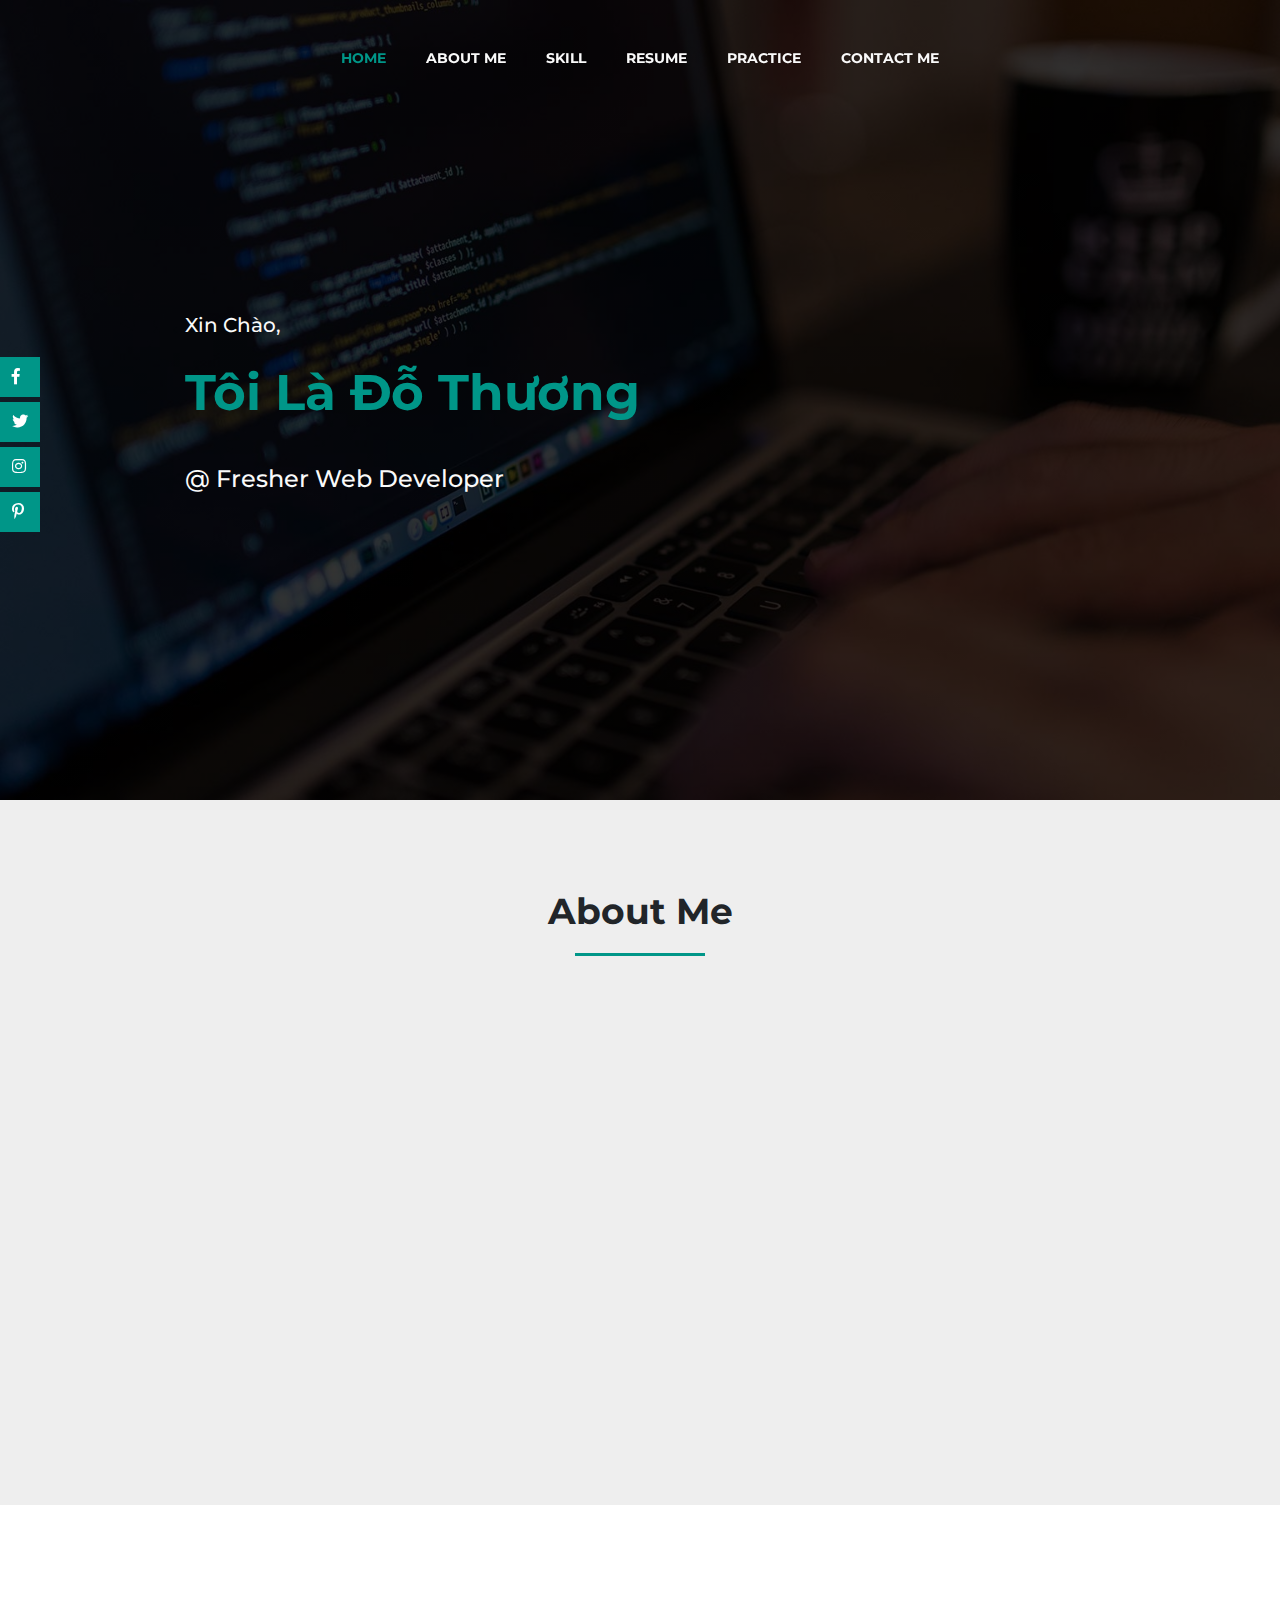
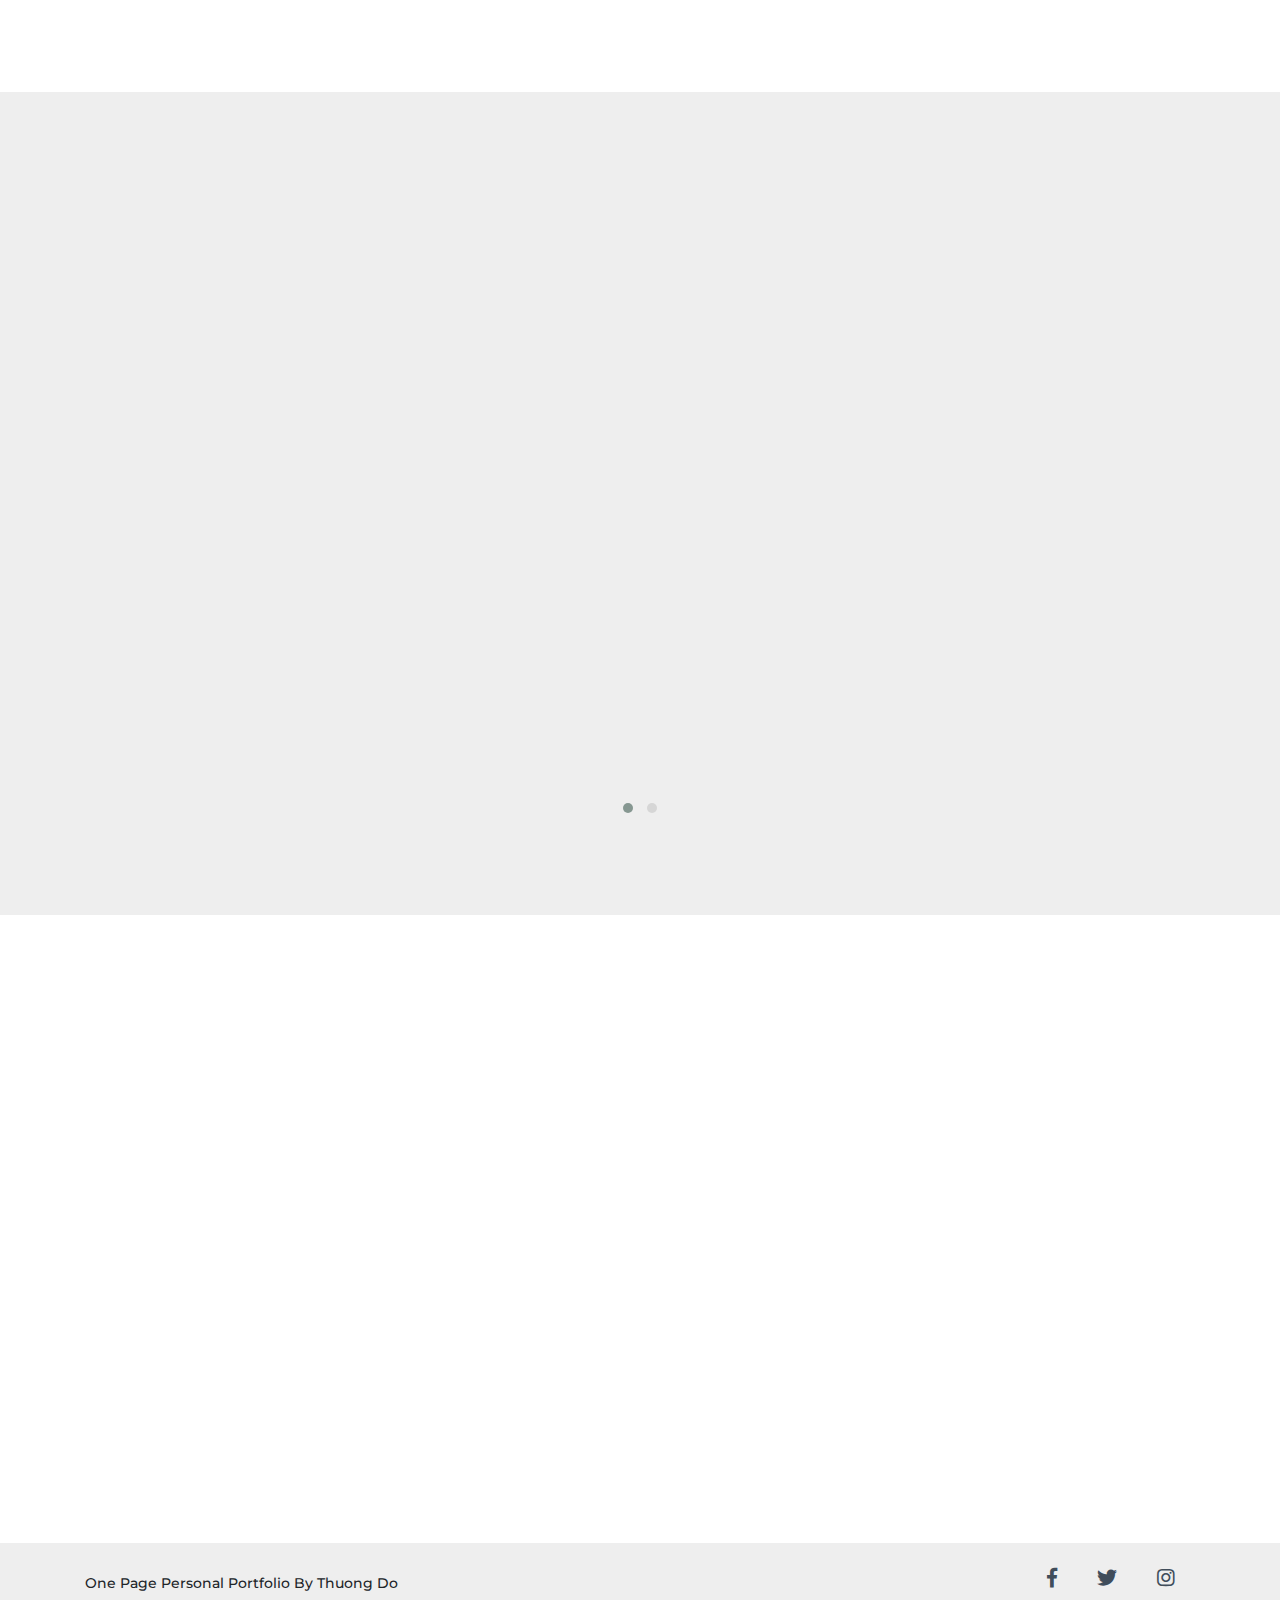
==== commit 4480b6ea: "CV Thuong Do" ====
--- a/index.html
+++ b/index.html
@@ -12,6 +12,8 @@
 	<link rel="stylesheet" href="fonts/css/all.css">
 	<link rel="stylesheet" href="1.css">
 	<link rel="stylesheet" href="animate.css">
+	<link rel="stylesheet" href="owlcarousel/assets/owl.carousel.min.css">
+	 <link rel="stylesheet" href="owlcarousel/assets/owl.theme.default.min.css">
 </head>
 
 <body>
@@ -227,9 +229,9 @@
 		<section id="Pratice">
 			<div class="container">
 				<h2 class="header_title wow bounce">My Practice</h2>
-				<div class="project">
 					<div class="row">
-						<div class="col-sm-4  wow fadeInUp" data-wow-delay="0.4s">
+				<div class="owl-carousel owl-theme project">
+						<div class=" wow fadeInUp" data-wow-delay="0.4s">
 							<div class="_1prj">
 								<div class="thumbnails">
 									<img src="images/web1.png" alt="" class="img-fluid">
@@ -246,7 +248,7 @@
 								</a>
 							</div>
 						</div>
-						<div class="col-sm-4 wow fadeInUp" data-wow-delay="0.8s">
+						<div class="wow fadeInUp" data-wow-delay="0.8s">
 							<div class="_1prj">
 								<div class="thumbnails">
 									<img src="images/Web2.png" alt="" class="img-fluid">
@@ -263,7 +265,7 @@
 								</a>
 							</div>
 						</div>
-						<div class="col-sm-4 wow fadeInUp" data-wow-delay="1.2s">
+						<div class=" wow fadeInUp" data-wow-delay="1.2s">
 							<div class="_1prj">
 								<div class="thumbnails">
 									<img src="images/Web3.png" alt="" class="img-fluid">
@@ -272,7 +274,7 @@
 								<p class="detail-prj">
 									-One Page <br>
 									-Xây dựng dựa trên Bootstrap 4 <br>
-									-Responsive
+									-Responsive, Owl-Carousel 2
 								</p>
 								<a href="" class="download">
 									<i class="fas fa-download"></i>
@@ -280,6 +282,23 @@
 								</a>
 							</div>
 						</div>
+						<div class=" wow fadeInUp" data-wow-delay="1.2s">
+								<div class="_1prj">
+									<div class="thumbnails">
+										<img src="images/web_HTE.png" alt="" class="img-fluid">
+									</div>
+									<a href="" class="title-prj">HTE</a>
+									<p class="detail-prj">
+										-One Page <br>
+										-Xây dựng dựa trên Bootstrap 4 <br>
+										-Owl-Carousel 2
+									</p>
+									<a href="" class="download">
+										<i class="fas fa-download"></i>
+										Download Source
+									</a>
+								</div>
+							</div>
 					</div>
 				</div>
 			</div>
@@ -359,6 +378,7 @@
 			</div>
 		</div>
 	</footer>
+
 
 
 	<script src="https://code.jquery.com/jquery-3.3.1.slim.min.js"
@@ -372,6 +392,8 @@
 		crossorigin="anonymous"></script>
 	<script type="text/javascript" src="1.js"></script>
 	<script src="wow.min.js"></script>
+	<script src="owlcarousel/jquery-3.4.1.min.js"></script>
+	<script src="owlcarousel/owl.carousel.min.js"></script>
 </body>
 
 </html>
--- a/1.css
+++ b/1.css
@@ -260,6 +260,11 @@
     transition: 0.4s;
 }
 
+.owl-theme .owl-nav {
+    margin-top: 10px;
+    opacity: 0;
+    visibility: hidden;
+}
 
 /* Contact */
 #Contact ._1block_info {
@@ -385,7 +390,7 @@
 
 /* Social Sticky */
 .social-sticky{
-    position: sticky;
+    position: fixed;
     top: 50%;
     transform: translateY(-50%);
     z-index: 1;
